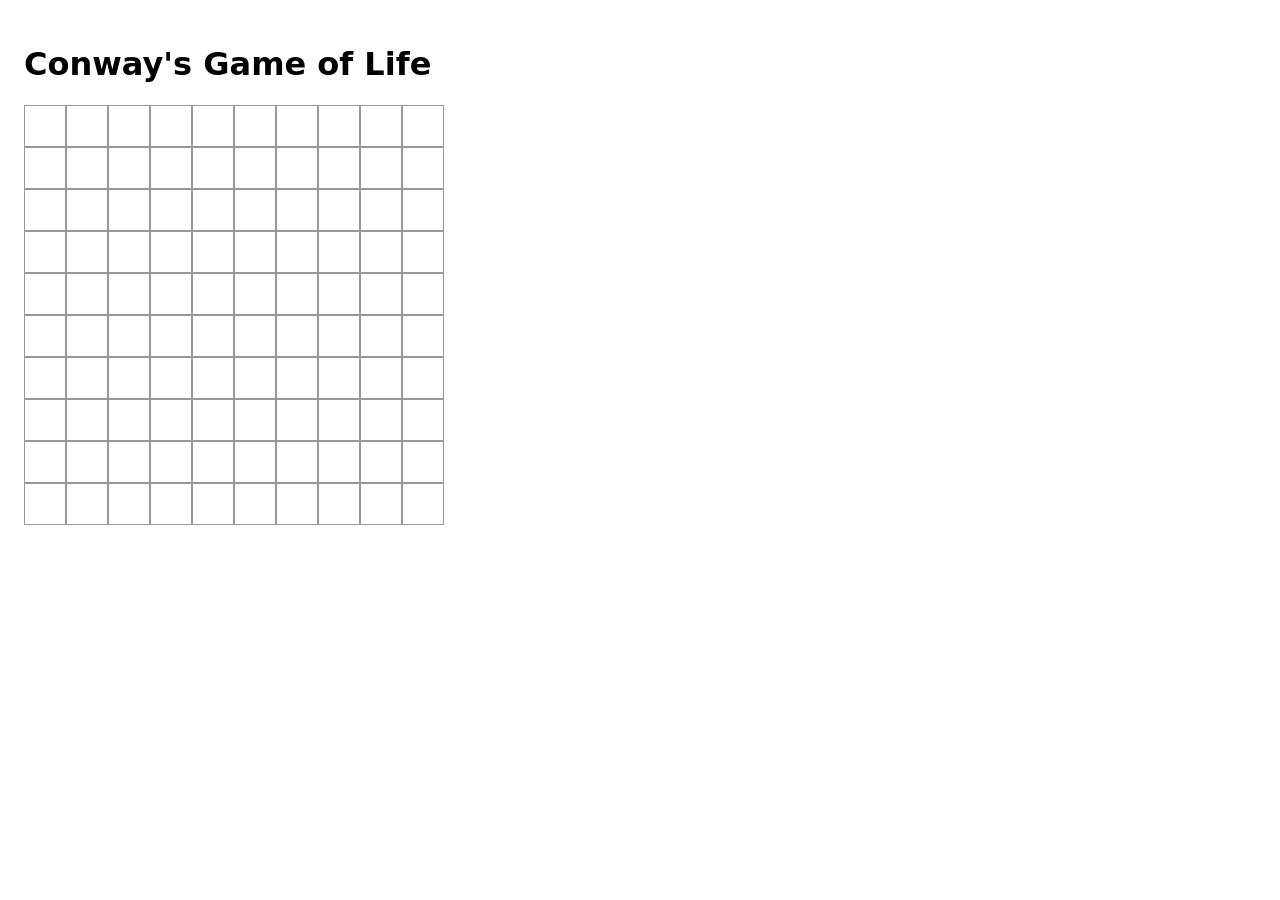
==== board.html @ 542de419 "Basic board created" ====
<!DOCTYPE html>
<html lang="it">
<head>
  <meta charset="UTF-8">
  <meta name="viewport" content="width=device-width, initial-scale=1.0">
  <title>Conway's Game of Life</title>
  <link rel="stylesheet" href="style.css">
</head>
<body>
  <header>
    <h1>Conway's Game of Life</h1>
  </header>
  <main>
    <div id="grid" class="grid" aria-label="grid"></div>
  </main>
  <script src="script.js"></script>
</body>
</html>
---- style.css ----
body {
  font-family: system-ui, sans-serif;
  padding: 1rem;
}

header {
  margin-bottom: 1rem;
}

.grid {
  width: min(90vw, 420px);
  aspect-ratio: 1;
  display: grid;
  grid-template-columns: repeat(10, minmax(0, 1fr));
}

.cell {
  min-width: 0;
  aspect-ratio: 1;
  padding: 0;
  border: 1px solid #999;
  background: white;
  cursor: pointer;
}

.cell.is-alive {
  background: #222;
}

.cell:focus-visible {
  outline: 2px solid #06c;
  outline-offset: -2px;
}
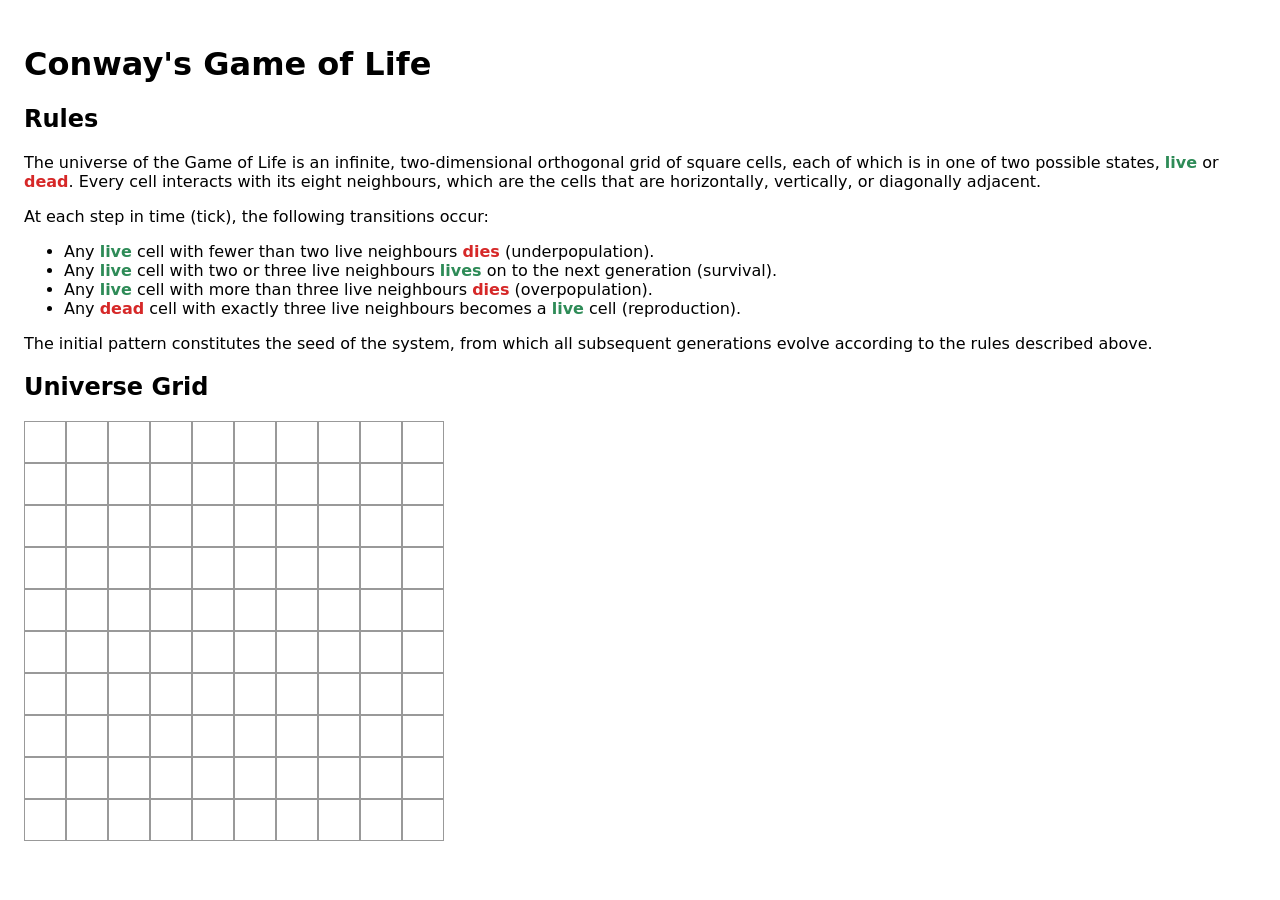
==== commit 71a4b334: "Rules section created" ====
--- a/board.html
+++ b/board.html
@@ -7,11 +7,48 @@
   <link rel="stylesheet" href="style.css">
 </head>
 <body>
-  <header>
+  <header class="page-header">
     <h1>Conway's Game of Life</h1>
   </header>
-  <main>
-    <div id="grid" class="grid" aria-label="grid"></div>
+  <main class="layout">
+    <section id="rules-section" class="rules-section" aria-labelledby="rules-title">
+      <h2 id="rules-title">Rules</h2>
+      <p>
+        The universe of the Game of Life is an infinite, two-dimensional
+        orthogonal grid of square cells, each of which is in one of two possible
+        states, <span class="live">live</span> or <span class="dead">dead</span>. Every cell interacts with its eight neighbours,
+        which are the cells that are horizontally, vertically, or diagonally
+        adjacent.
+      </p>
+      <p>At each step in time (tick), the following transitions occur:</p>
+      <ul>
+        <li>
+          Any <span class="live">live</span> cell with fewer than two live neighbours <span class="dead">dies</span>
+          (underpopulation).
+        </li>
+        <li>
+          Any <span class="live">live</span> cell with two or three live neighbours <span class="live">lives</span> on to the next
+          generation (survival).
+        </li>
+        <li>
+          Any <span class="live">live</span> cell with more than three live neighbours <span class="dead">dies</span>
+          (overpopulation).
+        </li>
+        <li>
+          Any <span class="dead">dead</span> cell with exactly three live neighbours becomes a <span class="live">live</span> cell
+          (reproduction).
+        </li>
+      </ul>
+      <p>
+        The initial pattern constitutes the seed of the system, from which all
+        subsequent generations evolve according to the rules described above.
+      </p>
+    </section>
+
+    <section id="grid-section" class="grid-section" aria-labelledby="grid-title">
+      <h2 id="grid-title">Universe Grid</h2>
+      <div id="grid" class="grid" aria-label="grid"></div>
+    </section>
   </main>
   <script src="script.js"></script>
 </body>
--- a/style.css
+++ b/style.css
@@ -30,4 +30,14 @@
 .cell:focus-visible {
   outline: 2px solid #06c;
   outline-offset: -2px;
+}
+
+.rules-section .dead {
+  color: #d62828;
+  font-weight: bold;
+}
+
+.rules-section .live {
+  color: #2e8b57;
+  font-weight: bold;
 }
